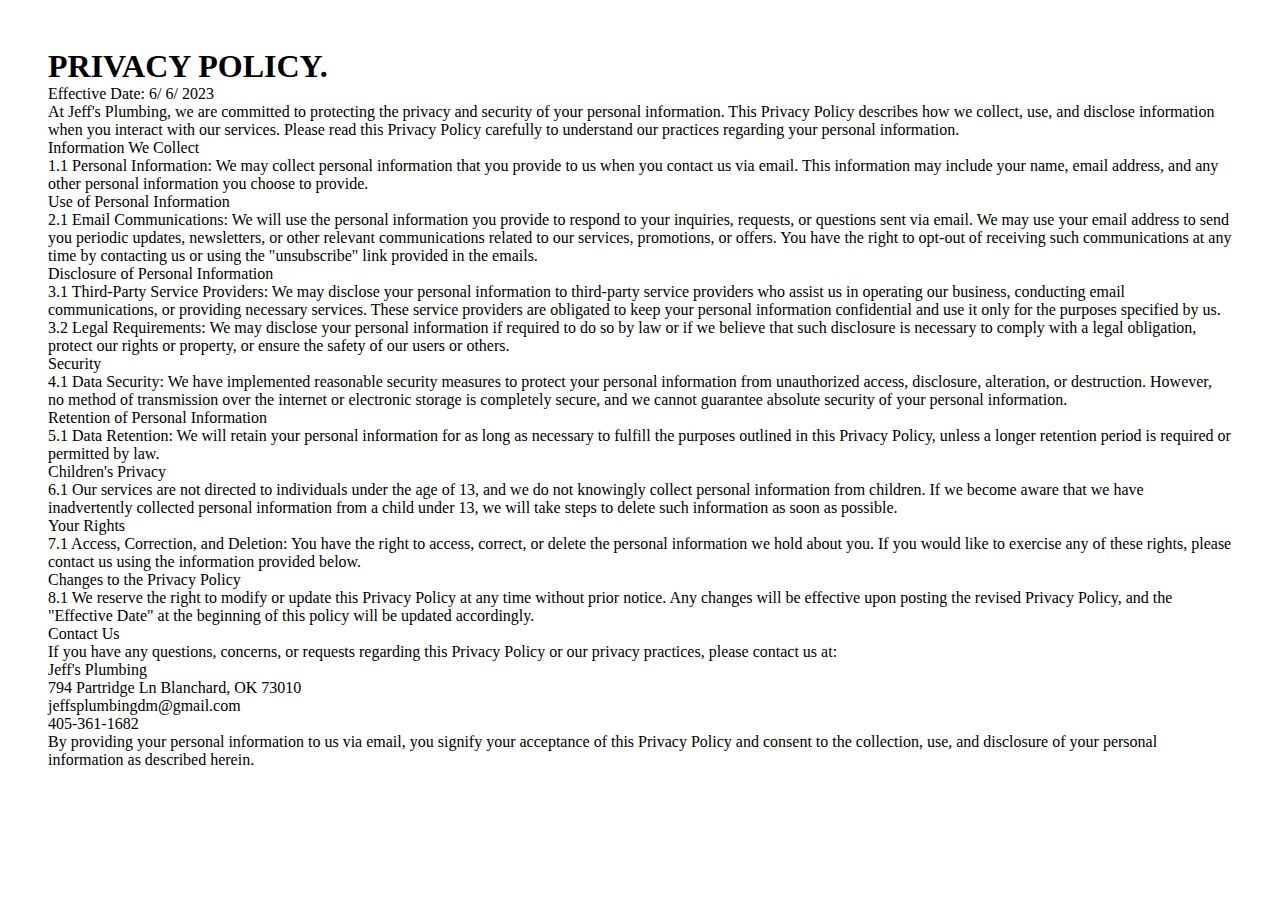
==== policies.html @ 55d16c85 "finshed?" ====
<!DOCTYPE html>
<html lang="en">
  <head>
    <meta charset="UTF-8" />
    <meta name="viewport" content="width=device-width, initial-scale=1.0" />
    <title>Privacy Policy</title>
    <link
      href="https://cdn.jsdelivr.net/npm/bootstrap@5.3.0/dist/css/bootstrap.min.css"
      rel="stylesheet"
      integrity="sha384-9ndCyUaIbzAi2FUVXJi0CjmCapSmO7SnpJef0486qhLnuZ2cdeRhO02iuK6FUUVM"
      crossorigin="anonymous"
    />
    <link
      rel="stylesheet"
      href="https://cdn.jsdelivr.net/npm/bootstrap-icons@1.10.5/font/bootstrap-icons.css"
    />
    <link rel="stylesheet" href="policies.css" />
    <link
      href="https://api.fontshare.com/v2/css?f[]=oswald@1&f[]=erode@1&display=swap"
      rel="stylesheet"
    />
  </head>
  <body>
    <h1>PRIVACY POLICY.</h1>
    <p>Effective Date: 6/ 6/ 2023</p>
    <p>
      At Jeff's Plumbing, we are committed to protecting the privacy and
      security of your personal information. This Privacy Policy describes how
      we collect, use, and disclose information when you interact with our
      services. Please read this Privacy Policy carefully to understand our
      practices regarding your personal information.
    </p>
    <p>Information We Collect</p>
    <p>
      1.1 Personal Information: We may collect personal information that you
      provide to us when you contact us via email. This information may include
      your name, email address, and any other personal information you choose to
      provide.
    </p>
    <p>Use of Personal Information</p>
    <p>
      2.1 Email Communications: We will use the personal information you provide
      to respond to your inquiries, requests, or questions sent via email. We
      may use your email address to send you periodic updates, newsletters, or
      other relevant communications related to our services, promotions, or
      offers. You have the right to opt-out of receiving such communications at
      any time by contacting us or using the "unsubscribe" link provided in the
      emails.
    </p>
    <p>Disclosure of Personal Information</p>
    <p>
      3.1 Third-Party Service Providers: We may disclose your personal
      information to third-party service providers who assist us in operating
      our business, conducting email communications, or providing necessary
      services. These service providers are obligated to keep your personal
      information confidential and use it only for the purposes specified by us.
    </p>
    <p>
      3.2 Legal Requirements: We may disclose your personal information if
      required to do so by law or if we believe that such disclosure is
      necessary to comply with a legal obligation, protect our rights or
      property, or ensure the safety of our users or others.
    </p>
    <p>Security</p>
    <p>
      4.1 Data Security: We have implemented reasonable security measures to
      protect your personal information from unauthorized access, disclosure,
      alteration, or destruction. However, no method of transmission over the
      internet or electronic storage is completely secure, and we cannot
      guarantee absolute security of your personal information.
    </p>
    <p>Retention of Personal Information</p>
    <p>
      5.1 Data Retention: We will retain your personal information for as long
      as necessary to fulfill the purposes outlined in this Privacy Policy,
      unless a longer retention period is required or permitted by law.
    </p>
    <p>Children's Privacy</p>
    <p>
      6.1 Our services are not directed to individuals under the age of 13, and
      we do not knowingly collect personal information from children. If we
      become aware that we have inadvertently collected personal information
      from a child under 13, we will take steps to delete such information as
      soon as possible.
    </p>
    <p>Your Rights</p>
    <p>
      7.1 Access, Correction, and Deletion: You have the right to access,
      correct, or delete the personal information we hold about you. If you
      would like to exercise any of these rights, please contact us using the
      information provided below.
    </p>
    <p>Changes to the Privacy Policy</p>
    <p>
      8.1 We reserve the right to modify or update this Privacy Policy at any
      time without prior notice. Any changes will be effective upon posting the
      revised Privacy Policy, and the "Effective Date" at the beginning of this
      policy will be updated accordingly.
    </p>
    <p>Contact Us</p>
    <p>
      If you have any questions, concerns, or requests regarding this Privacy
      Policy or our privacy practices, please contact us at:
    </p>
    <p>Jeff's Plumbing</p>
    <p>794 Partridge Ln Blanchard, OK 73010</p>
    <p>jeffsplumbingdm@gmail.com</p>
    <p>405-361-1682</p>
    <p>
      By providing your personal information to us via email, you signify your
      acceptance of this Privacy Policy and consent to the collection, use, and
      disclosure of your personal information as described herein.
    </p>

    <script
      src="https://cdn.jsdelivr.net/npm/bootstrap@5.3.0/dist/js/bootstrap.bundle.min.js"
      integrity="sha384-geWF76RCwLtnZ8qwWowPQNguL3RmwHVBC9FhGdlKrxdiJJigb/j/68SIy3Te4Bkz"
      crossorigin="anonymous"
    ></script>
    <script src="script.js"></script>
  </body>
</html>
---- policies.css ----
* {
  padding: 0;
  margin: 0;
  box-sizing: border-box;
}

body {
  padding: 3em;
}
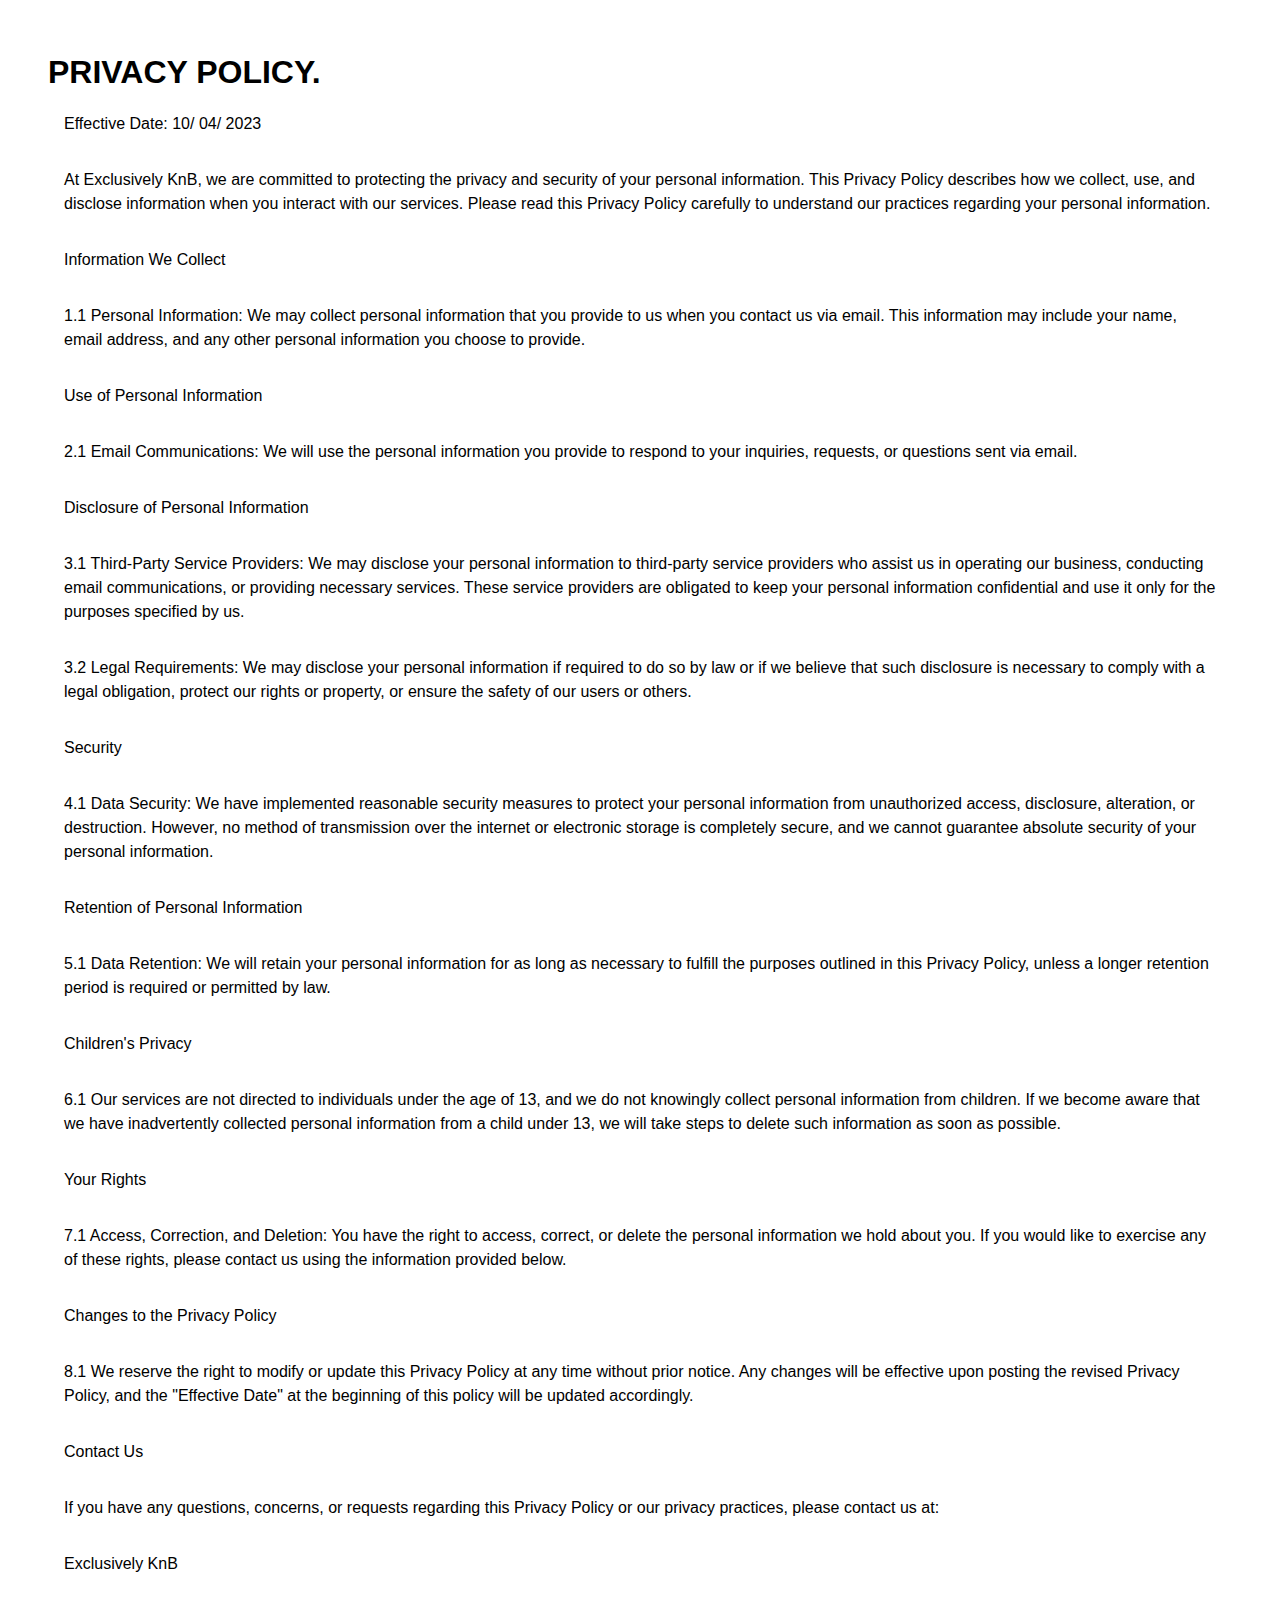
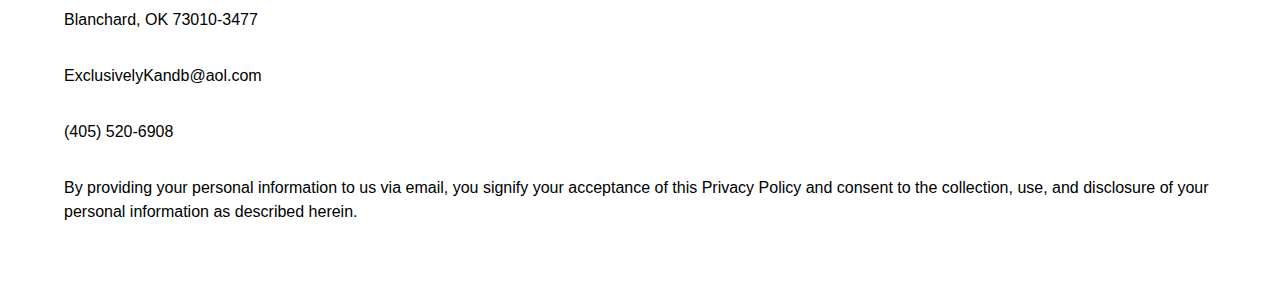
==== commit 7400ea4a: "final?" ====
--- a/policies.html
+++ b/policies.html
@@ -4,27 +4,17 @@
     <meta charset="UTF-8" />
     <meta name="viewport" content="width=device-width, initial-scale=1.0" />
     <title>Privacy Policy</title>
-    <link
-      href="https://cdn.jsdelivr.net/npm/bootstrap@5.3.0/dist/css/bootstrap.min.css"
-      rel="stylesheet"
-      integrity="sha384-9ndCyUaIbzAi2FUVXJi0CjmCapSmO7SnpJef0486qhLnuZ2cdeRhO02iuK6FUUVM"
-      crossorigin="anonymous"
-    />
-    <link
-      rel="stylesheet"
-      href="https://cdn.jsdelivr.net/npm/bootstrap-icons@1.10.5/font/bootstrap-icons.css"
-    />
+    <link href="https://api.fontshare.com/v2/css?f[]=satoshi@1&f[]=general-sans@1&display=swap" rel="stylesheet">
+    <meta name="description" content="Privacy Policy for Exclusively Kitchens and Bathrooms">
+    <meta name="keywords"
+      content="Privacy Policy, Rights, Usage">
     <link rel="stylesheet" href="policies.css" />
-    <link
-      href="https://api.fontshare.com/v2/css?f[]=oswald@1&f[]=erode@1&display=swap"
-      rel="stylesheet"
-    />
   </head>
   <body>
     <h1>PRIVACY POLICY.</h1>
-    <p>Effective Date: 6/ 6/ 2023</p>
+    <p>Effective Date: 10/ 04/ 2023</p>
     <p>
-      At Jeff's Plumbing, we are committed to protecting the privacy and
+      At Exclusively KnB, we are committed to protecting the privacy and
       security of your personal information. This Privacy Policy describes how
       we collect, use, and disclose information when you interact with our
       services. Please read this Privacy Policy carefully to understand our
@@ -40,12 +30,7 @@
     <p>Use of Personal Information</p>
     <p>
       2.1 Email Communications: We will use the personal information you provide
-      to respond to your inquiries, requests, or questions sent via email. We
-      may use your email address to send you periodic updates, newsletters, or
-      other relevant communications related to our services, promotions, or
-      offers. You have the right to opt-out of receiving such communications at
-      any time by contacting us or using the "unsubscribe" link provided in the
-      emails.
+      to respond to your inquiries, requests, or questions sent via email.
     </p>
     <p>Disclosure of Personal Information</p>
     <p>
@@ -102,10 +87,10 @@
       If you have any questions, concerns, or requests regarding this Privacy
       Policy or our privacy practices, please contact us at:
     </p>
-    <p>Jeff's Plumbing</p>
-    <p>794 Partridge Ln Blanchard, OK 73010</p>
-    <p>jeffsplumbingdm@gmail.com</p>
-    <p>405-361-1682</p>
+    <p>Exclusively KnB</p>
+    <p>Blanchard, OK 73010-3477</p>
+    <p>ExclusivelyKandb@aol.com</p>
+    <p>(405) 520-6908</p>
     <p>
       By providing your personal information to us via email, you signify your
       acceptance of this Privacy Policy and consent to the collection, use, and
--- a/policies.css
+++ b/policies.css
@@ -5,5 +5,16 @@
 }
 
 body {
+  line-height: 1.5;
   padding: 3em;
 }
+
+h1 {
+  font-family:  'Satoshi', sans-serif;
+   
+}
+
+p {
+  padding: 1em;
+  font-family: 'General Sans', sans-serif;
+}